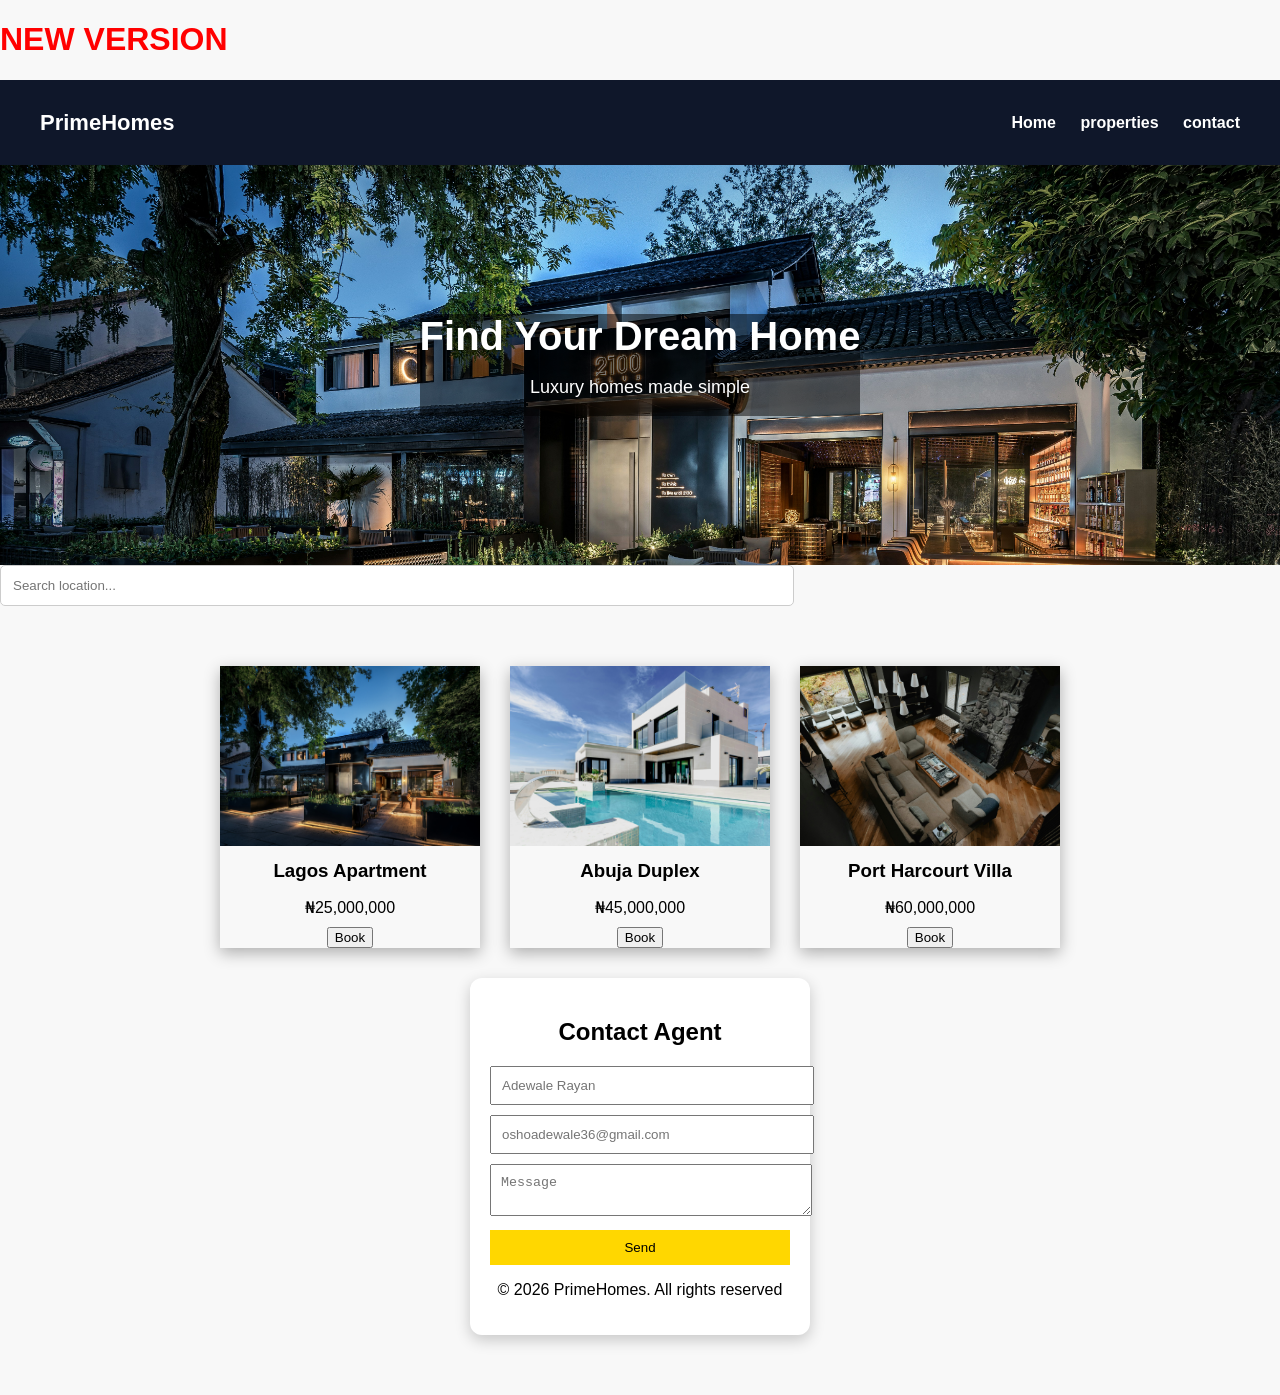
==== index.html @ bd3df858 "Update index.html" ====
<!DOCTYPE html>
<html lang="en">
<head>
  <meta charset="UTF-8">
  <meta name="viewport" content="width=device-width, initial-scale=1.0">
  <title>Prime Homes</title>
 <link rel="stylesheet" href="./styles.css">
</head>

<body>
<h1 style="color:red;">NEW VERSION</h1>
<header>
  <header class="navbar">
    <h1 class="logo">PrimeHomes</h1>
    <nav>
      <a href="#">Home</a>
      <a href="#"Properties">properties</a>
      <a href="#"Contact">contact</a>
    </nav>
</header>

<section class="hero">
  <div class="overlay">
  <h2>Find Your Dream Home</h2>
  <p>Luxury homes made simple</p>
  </div>
</section>

<section class="search">
  <input type="text" id="search" placeholder="Search location..." onkeyup="searchProperty()">
</section>
<div class="main-section">
  <div class="properties" id="properties">
  <div class="property-card"data-location="lagos">
    <img src="images/house1.jpg" alt="house">
    <h3>Lagos Apartment</h3>
    <p>₦25,000,000</p>
    <button onclick="bookProperty('Lagos Apartment')">Book</button>
  </div>

  <div class="property-card" data-location="abuja">
    <img src="images/house2.jpg" alt="house">
    <h3>Abuja Duplex</h3>
    <p>₦45,000,000</p>
    <button onclick="bookProperty('Abuja Duplex')">Book</button>
  </div>

  <div class="property-card" data-location="ph">
    <img src="images/house3.jpg" alt="house">
    <h3>Port Harcourt Villa</h3>
    <p>₦60,000,000</p>
    <button onclick="bookProperty('PH Villa')">Book</button>
  </div>

  
<div class="contact" id="contact">
  <h2>Contact Agent</h2>
  <form>
    <input type="text" placeholder="Adewale Rayan" required>
    <input type="email" placeholder="oshoadewale36@gmail.com" required>
    <textarea placeholder="Message"></textarea>
    <button>Send</button>
  </form
<footer>
  <p>© 2026 PrimeHomes. All rights reserved</p>
</footer>

</body>
</html>
---- styles.css ----
body {
  margin: 0;
  font-family: Arial, sans-serif;
  background: #f8f8f8;
}
.navbar {
  display: flex;
  justify-content: space-between;
  align-items: center;
  padding: 15px 40px;
  background: #0f172a;
  color: white;
  position: sticky;
  top: 0;
}

.navbar a {
  color: white;
  margin-left: 20px;
  text-decoration: none;
  font-weight: bold;
}
.navbar a:hover {
  color: gold;
}
.logo {
  font-size: 22px;
}
.hero {
  background: url('images/house1.jpg') center/cover no-repeat ;
  height: 400px;
  position: relative;
  display: flex;
  flex-direction: column;
  justify-content: center;
  align-items: center;
  color: white;
  text-align: center;
}

.hero h2 {
  font-size: 40px;
  margin: 0;
}

.hero p {
  font-size: 18px;
}
.hero img {
  width: 100%;
  height: 400px;
  object-fit: cover;
}
.overlay {
  background: rgba(0,0,0,0.5);
  height: 100%
  display: flex;
  flex-direction: column;
  justify-content: center;
  align-item: center;
  color: white;
}
  
/* SEARCH */
.search {
  margin-bottom: 30px;
}

.search input {
  width: 60%;
  padding: 12px;
  border: 1px solid #ccc;
  border-radius: 5px;
}
.properties {
  display: flex;
  justify-content: center;
  gap: 30px;
  flex-wrap: wrap;
  
}
.property {
  background: white;
  border-radius: 10px;
  overflow: hidden;
  width: 300px;
  box-shadow: 0 4px 10px rgba(0,0,0,0.1);
  transition: 0.3s;
}
.property:hover {
  transfrom: scale(1.05);
}
.property img {
  width: 100px;
  height: 200px;
  object-fit: cover;
}
.property h3 {
  padding: 10px;
}


/* CONTACT */
.contact {
  background: white;
  padding: 40px;
  text-align: center;
}
.contact from {
  max-width: 400px;
  margin: auto;
  display: flex;
  flex-direction: column;
  gap: 10px;
}
.contact input,
.contact textarea {
  width: 100%;
  padding:10px;
  margin-bottom: 10px;
}
.contact button {
  width: 100%;
  padding: 10px;
  background: gold;
  border: none;
}
.properties {
  display: flex;
  justify-content: center;
  gap: 30px;
  flex-wrap: wrap;
}
.property-card {
  width: 260px;
  background: #1e2a38
  border-radius: 12px;
  overflow: hidden;
  text-align: center;
  transition: transform 0.3s  ease;
}
.property-card:hover {
  transform: transform 0.3s ease;
}
.property-card {
  box-shadow: 0 5px 15px rgba(0,0,0,0.3);
}
.property-card img {
  width: 100%;
  height: 180px;
  object-fit: cover;
}
.property-card h3 {
  margin: 10px 0;
}
.property-card p {
  margin-bottom: 10px;
}
.proerty-card button {
  background: gold;
  border: none;
  padding: 12px;
  width: 100%;
  cursor: pointer;
  font-weuight: bold;
  transition: 0.3s;
}
.property-card button:hover {
  background: orange;
}
.main-section {
  display: flex;
  justify-content: center;
  align-item: flex-start;
  gap: 50px;
  margin: 60px auto;
  max-width: 1200px;
}
.contact {
  background: #ffffff;
  padding: 20px;
  border-radius: 12px;
  width: 300px;
  box-shadow: 0 5px 15px rgba(0,0,0,0.2);
}
.footer {
  text-align: center;
  padding: 20px;
  background: #0f172a;
  color: white;
  margin-top: 40px;
}
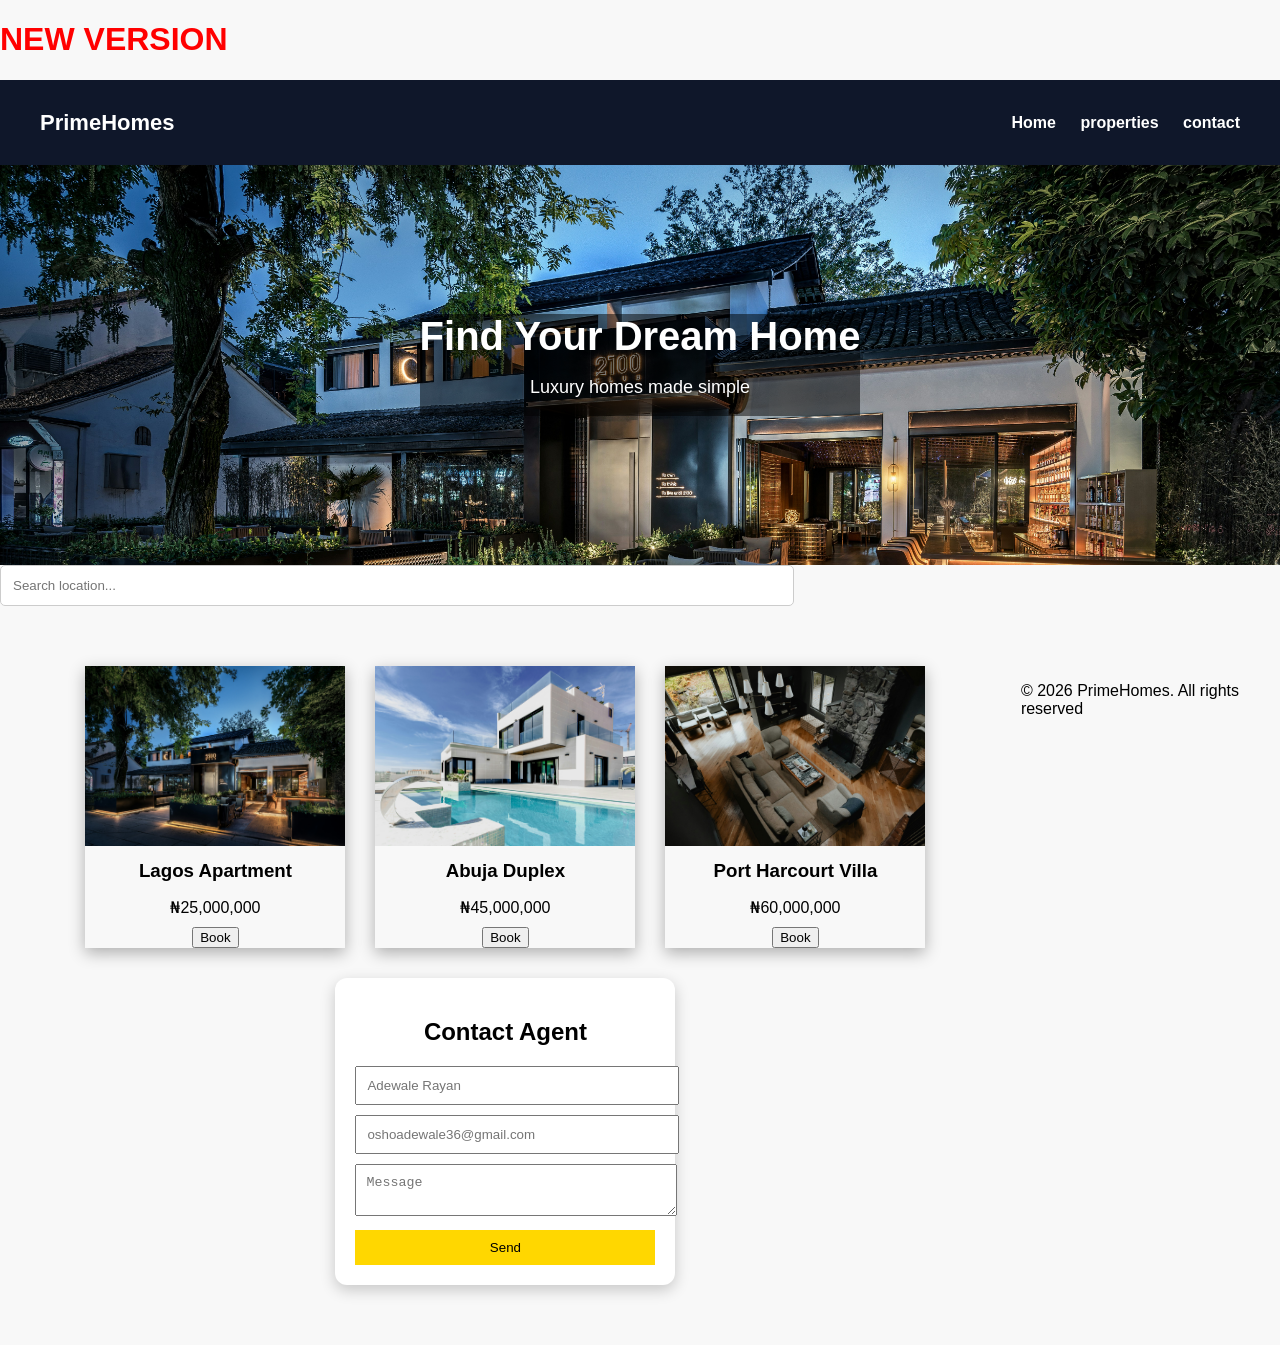
==== commit 43a90160: "Update index.html to new version" ====
--- a/index.html
+++ b/index.html
@@ -29,7 +29,7 @@
 <section class="search">
   <input type="text" id="search" placeholder="Search location..." onkeyup="searchProperty()">
 </section>
-<div class="main-section">
+  <div class="main-section">
   <div class="properties" id="properties">
   <div class="property-card"data-location="lagos">
     <img src="images/house1.jpg" alt="house">
@@ -55,12 +55,12 @@
   
 <div class="contact" id="contact">
   <h2>Contact Agent</h2>
-  <form>
     <input type="text" placeholder="Adewale Rayan" required>
     <input type="email" placeholder="oshoadewale36@gmail.com" required>
     <textarea placeholder="Message"></textarea>
     <button>Send</button>
-  </form
+</div>
+  </div>
 <footer>
   <p>© 2026 PrimeHomes. All rights reserved</p>
 </footer>
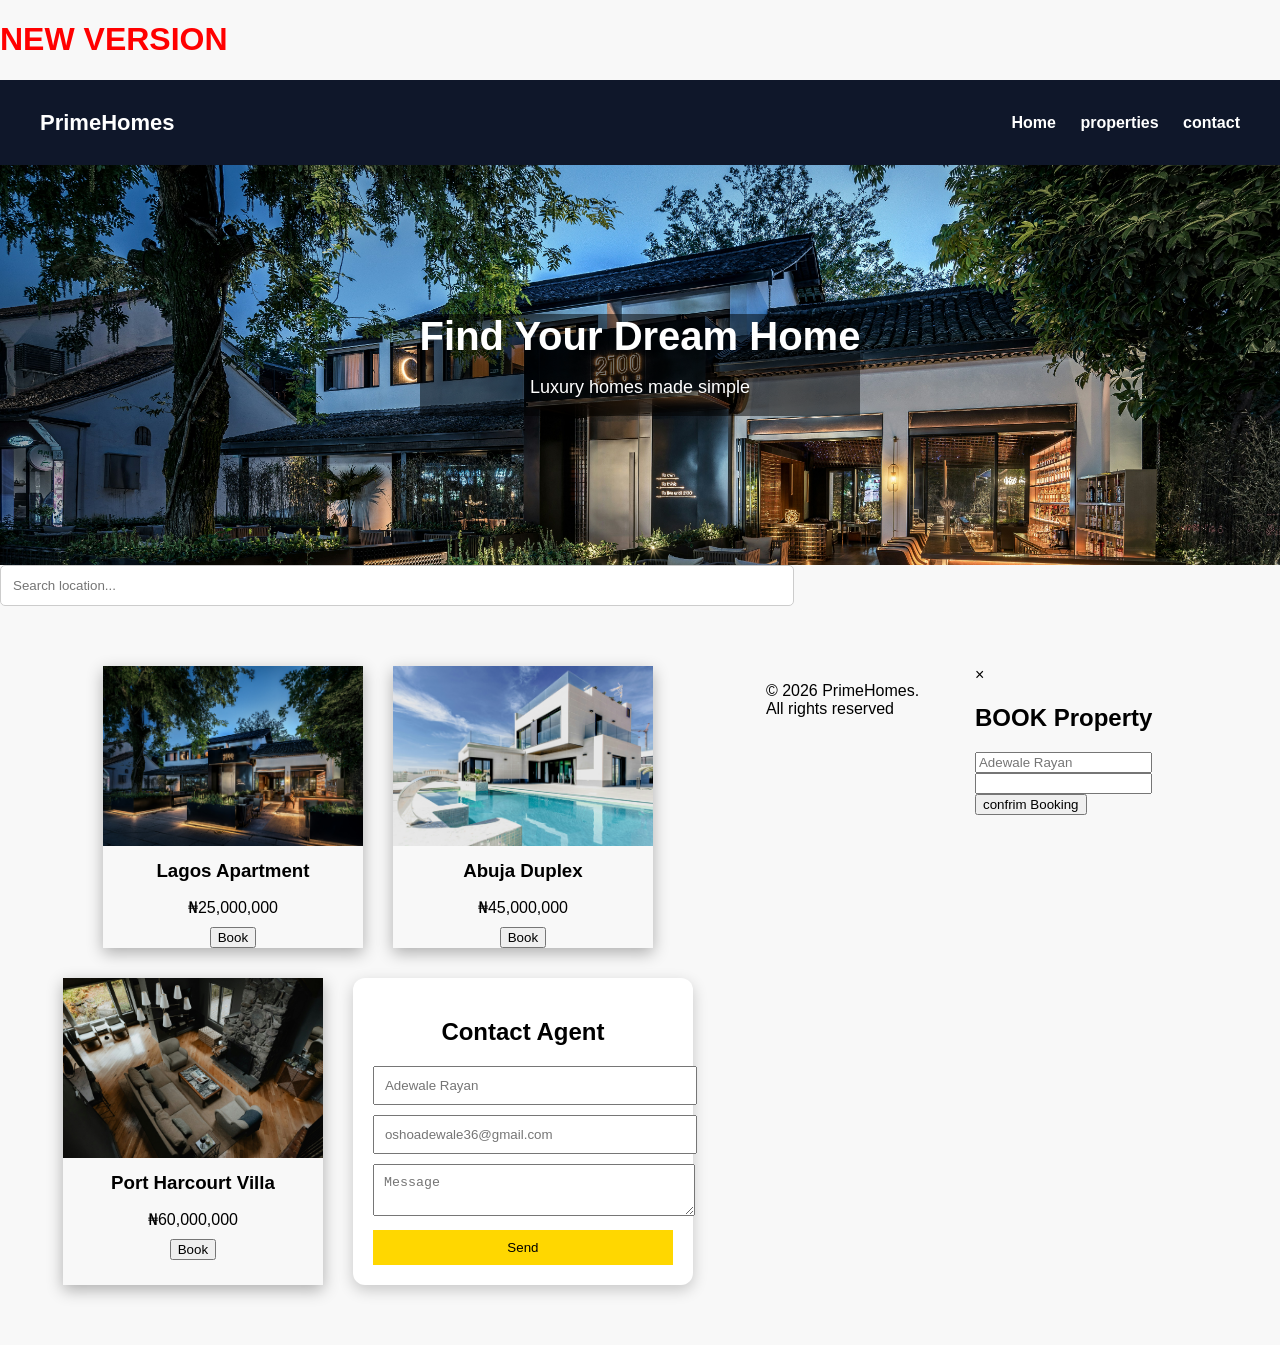
==== commit 8399f531: "Update index.html" ====
--- a/index.html
+++ b/index.html
@@ -51,9 +51,7 @@
     <p>₦60,000,000</p>
     <button onclick="bookProperty('PH Villa')">Book</button>
   </div>
-
-  
-<div class="contact" id="contact">
+  <div class="contact">
   <h2>Contact Agent</h2>
     <input type="text" placeholder="Adewale Rayan" required>
     <input type="email" placeholder="oshoadewale36@gmail.com" required>
@@ -64,6 +62,16 @@
 <footer>
   <p>© 2026 PrimeHomes. All rights reserved</p>
 </footer>
+    <div id="bookingModel" class="modal">
+      <div class="modal-content">
+        <span onlick="closeModal()" class="close">&times;</span>
+        <h2>BOOK Property</h2>
+        <input type="text" id="clientname" placeholder="Adewale Rayan"
+          <input type="email" id="clientname" placeholder="oshoadewale36@gmail.com">
+        <input type="text" id="propertyName" readonly>
+        <button onclick="submi tBooking()">confrim Booking</button>
+      </div>
+    </div>
 
 </body>
 </html>
--- a/styles.css
+++ b/styles.css
@@ -1,3 +1,29 @@
+/* MOBILE RESPONSIVE */
+@media (max-width: 768px) {
+  .main-section {
+    flex-direction: column;
+    padding: 20px;
+  }
+  .properties {
+    grid-template-columns: 1fr;
+  }
+  .hero {
+    height: 200px;
+    text-align: center;
+  }
+  .hero h2 {
+    front-size: 24px;
+  }
+  .navbar {
+    flex-direction: column;
+    align-items: center;
+    gap: 10px;
+  }
+  .contact {
+    width: 100%;
+  }
+}
+
 body {
   margin: 0;
   font-family: Arial, sans-serif;
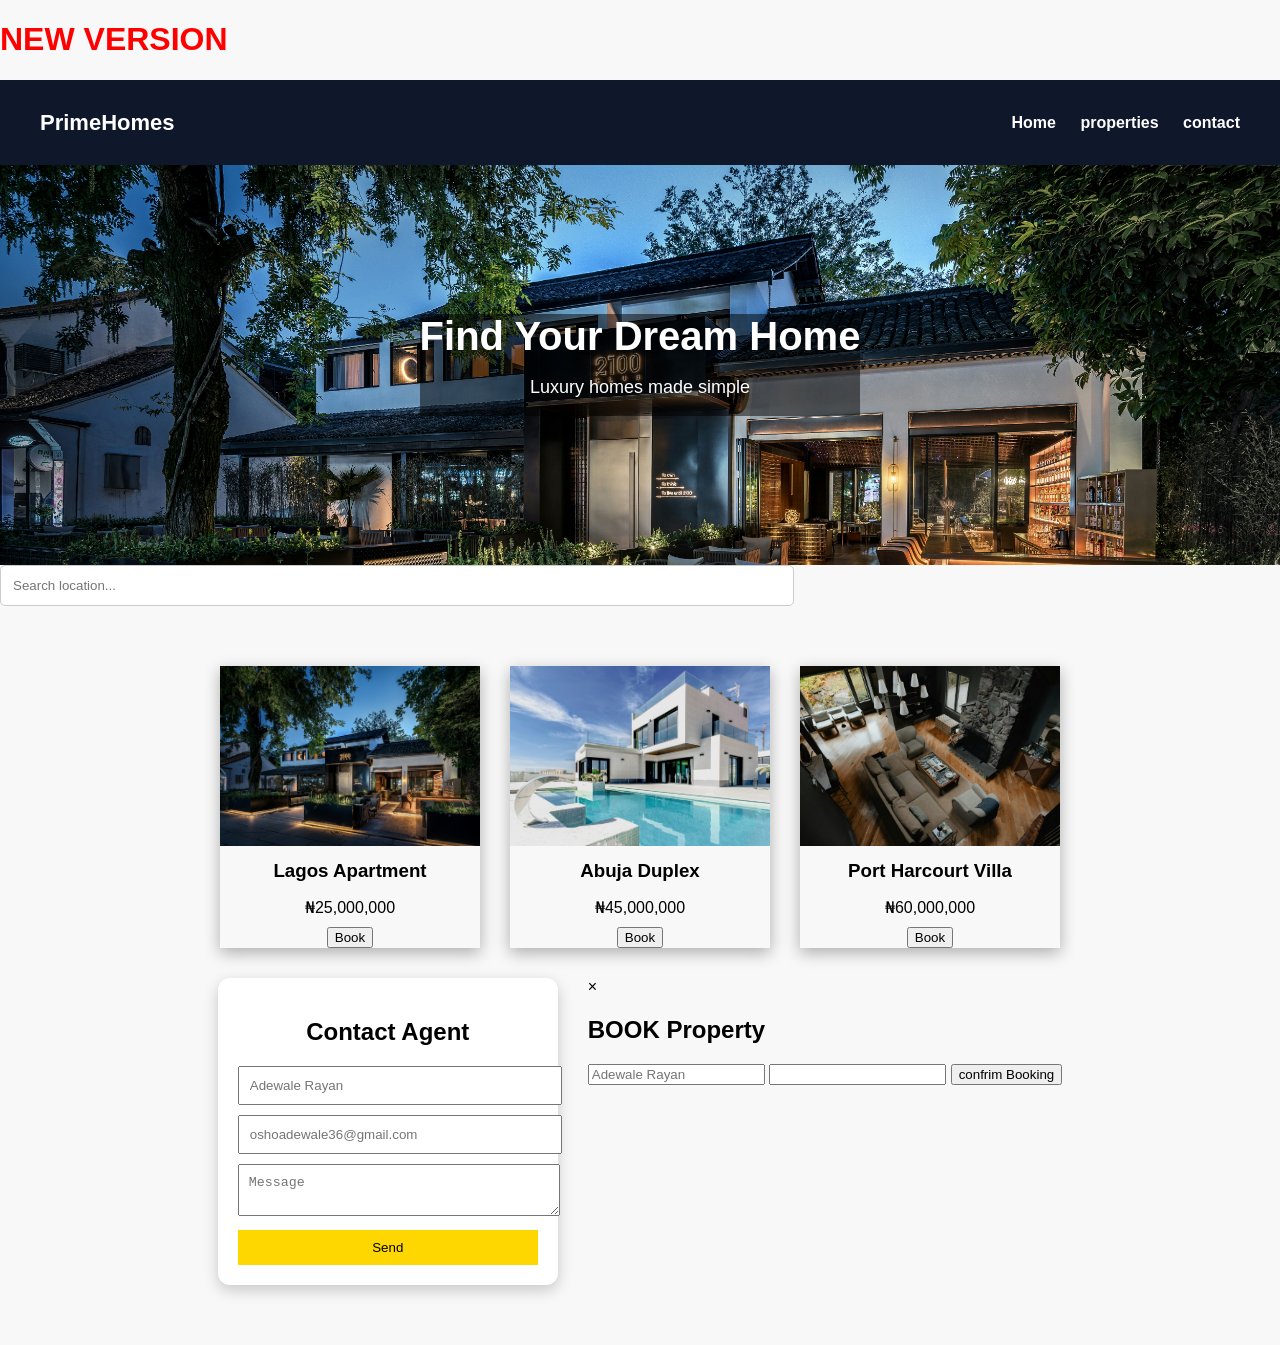
==== commit b1222f02: "Update index.html" ====
--- a/index.html
+++ b/index.html
@@ -58,10 +58,6 @@
     <textarea placeholder="Message"></textarea>
     <button>Send</button>
 </div>
-  </div>
-<footer>
-  <p>© 2026 PrimeHomes. All rights reserved</p>
-</footer>
     <div id="bookingModel" class="modal">
       <div class="modal-content">
         <span onlick="closeModal()" class="close">&times;</span>
@@ -72,6 +68,9 @@
         <button onclick="submi tBooking()">confrim Booking</button>
       </div>
     </div>
-
+<script src="script.js"></script<footer>
+  <p>© 2026 PrimeHomes. All rights reserved</p>
+</footer>>
+    
 </body>
 </html>
--- a/styles.css
+++ b/styles.css
@@ -216,3 +216,22 @@
   color: white;
   margin-top: 40px;
 }
+.Modal {
+  display: none;
+  position: fixed;
+  top: 0;
+  left: 0;
+  width: 100%;
+  height: 100%;
+  background: rgba(0,0,0,0.7)'
+  justify-content: center;
+align-items: center;
+}
+.modal-content {
+  background: #1e293b
+  padding: 20px 
+  border-radius: 12px
+}
+.close {
+  cursor: pointer;
+}
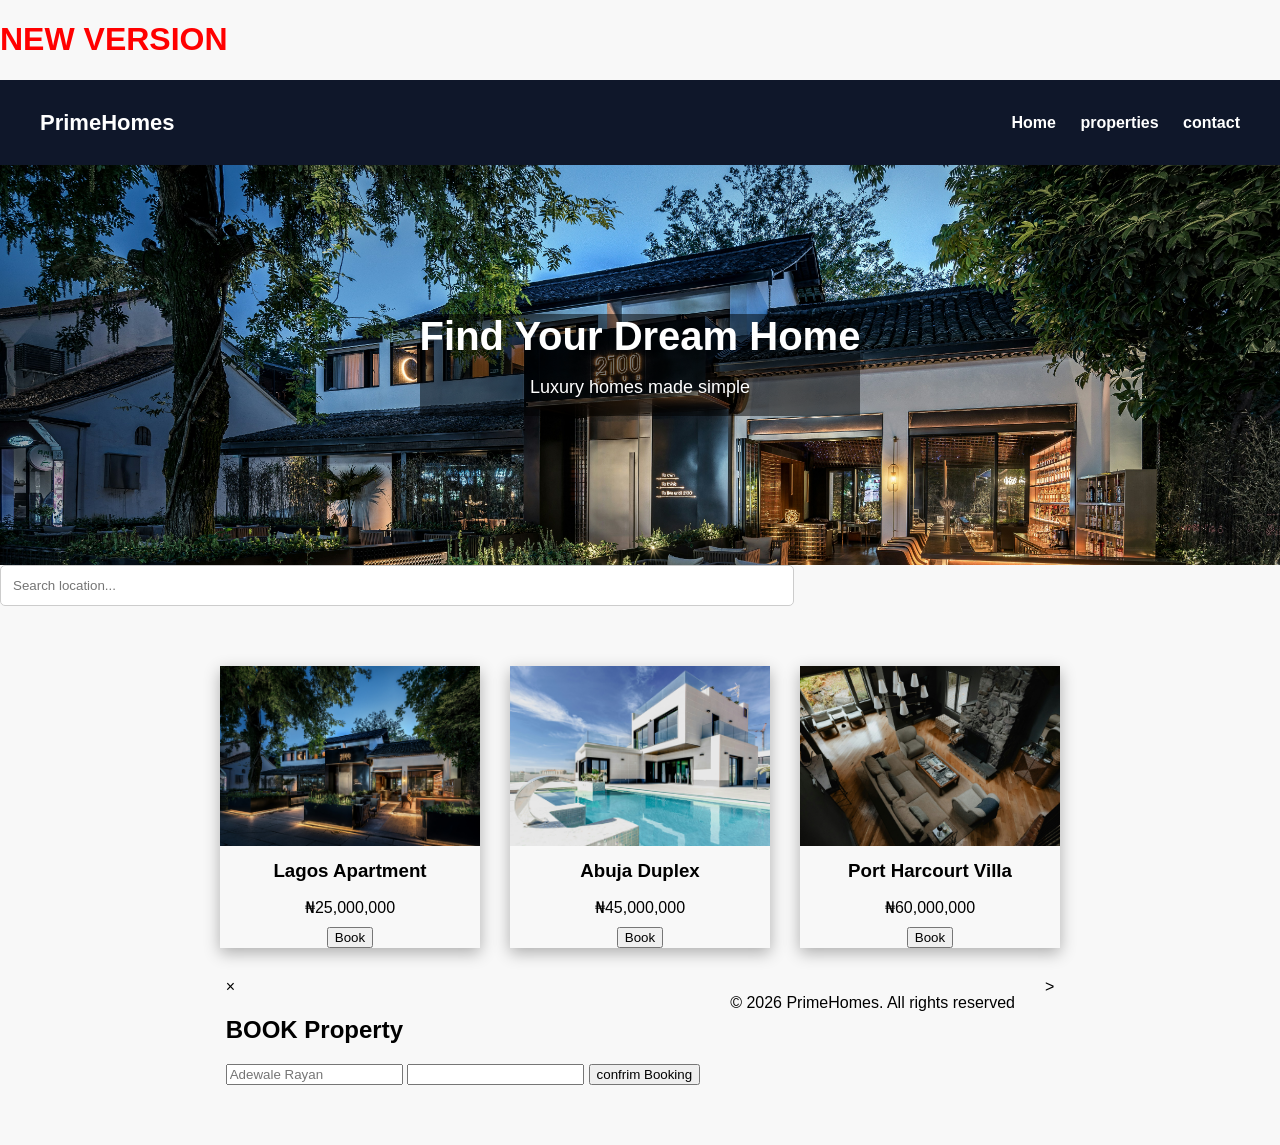
==== commit f4f793a1: "Update index.html" ====
--- a/index.html
+++ b/index.html
@@ -51,13 +51,6 @@
     <p>₦60,000,000</p>
     <button onclick="bookProperty('PH Villa')">Book</button>
   </div>
-  <div class="contact">
-  <h2>Contact Agent</h2>
-    <input type="text" placeholder="Adewale Rayan" required>
-    <input type="email" placeholder="oshoadewale36@gmail.com" required>
-    <textarea placeholder="Message"></textarea>
-    <button>Send</button>
-</div>
     <div id="bookingModel" class="modal">
       <div class="modal-content">
         <span onlick="closeModal()" class="close">&times;</span>
@@ -68,7 +61,8 @@
         <button onclick="submi tBooking()">confrim Booking</button>
       </div>
     </div>
-<script src="script.js"></script<footer>
+<script src="script.js"></script>
+    <footer>
   <p>© 2026 PrimeHomes. All rights reserved</p>
 </footer>>
     
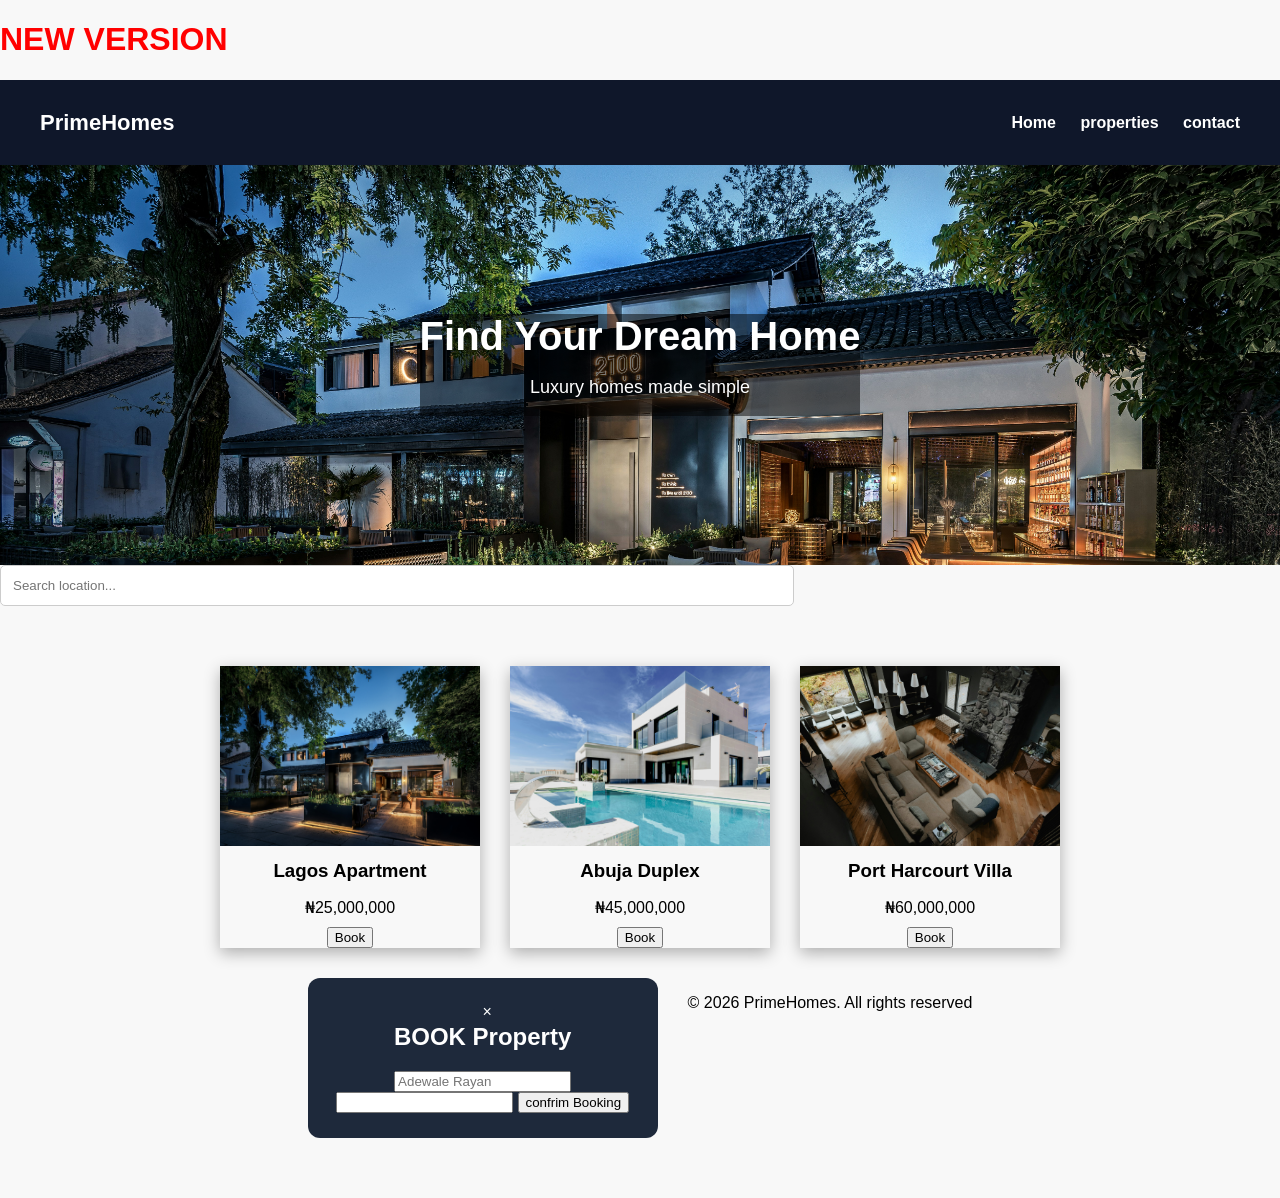
==== commit 2b2bcbce: "Update index.html" ====
--- a/index.html
+++ b/index.html
@@ -51,6 +51,7 @@
     <p>₦60,000,000</p>
     <button onclick="bookProperty('PH Villa')">Book</button>
   </div>
+    
     <div id="bookingModel" class="modal">
       <div class="modal-content">
         <span onlick="closeModal()" class="close">&times;</span>
@@ -64,7 +65,7 @@
 <script src="script.js"></script>
     <footer>
   <p>© 2026 PrimeHomes. All rights reserved</p>
-</footer>>
+</footer>
     
 </body>
 </html>
--- a/styles.css
+++ b/styles.css
@@ -219,19 +219,25 @@
 .Modal {
   display: none;
   position: fixed;
+  z-index: 1000;
+  left: 0;
   top: 0;
-  left: 0;
   width: 100%;
   height: 100%;
-  background: rgba(0,0,0,0.7)'
-  justify-content: center;
-align-items: center;
+  background: rgba(0,0,0,0.7);
 }
 .modal-content {
-  background: #1e293b
-  padding: 20px 
-  border-radius: 12px
+  background: #1e293b;
+  padding: 25px; 
+  border-radius: 12px;
+  width: 300px;
+  text-align: center;
+  color: white;
 }
 .close {
+  position: absolute;
+  right: 20px
+  top: 10px;
+  font-size: 20px
   cursor: pointer;
 }
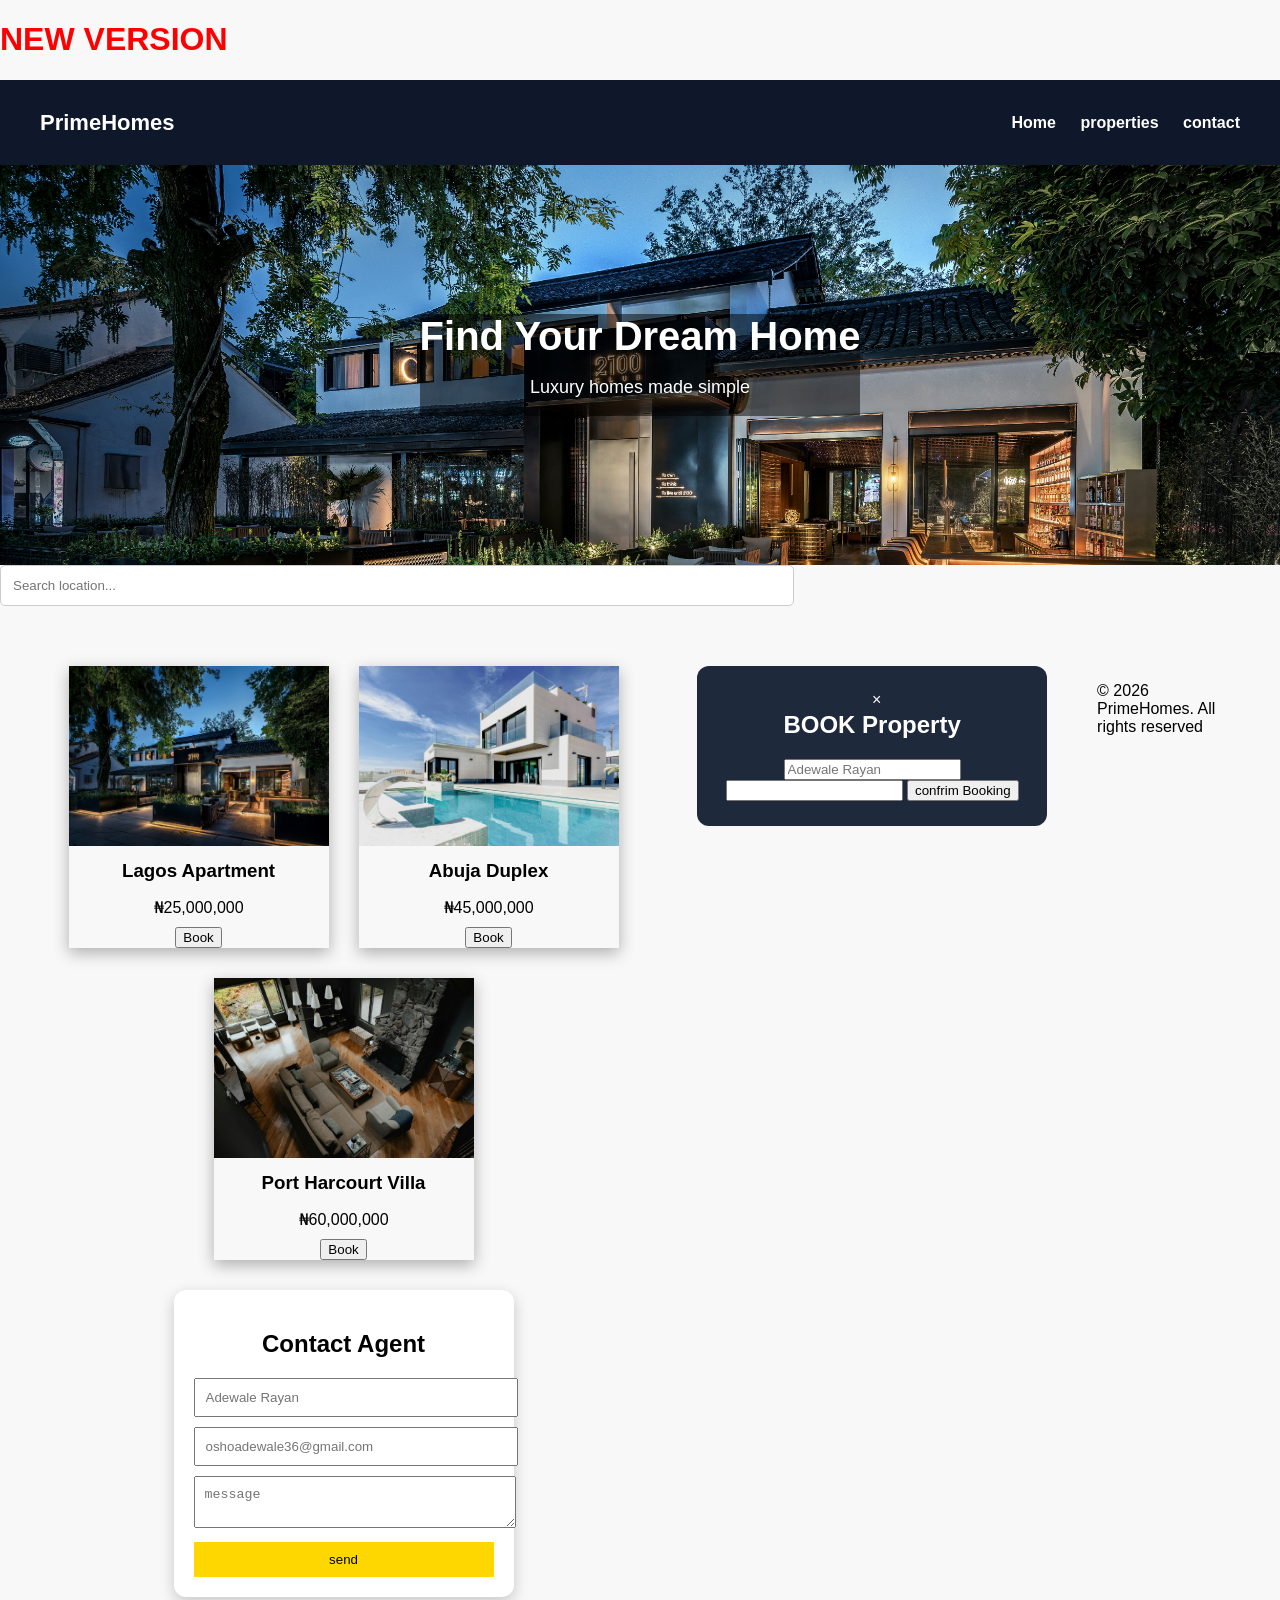
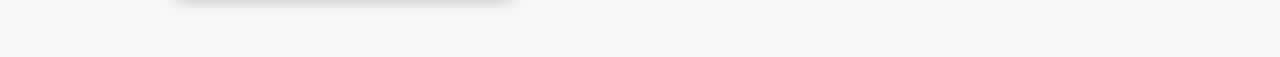
==== commit 8dd6558f: "Update index.html" ====
--- a/index.html
+++ b/index.html
@@ -51,7 +51,14 @@
     <p>₦60,000,000</p>
     <button onclick="bookProperty('PH Villa')">Book</button>
   </div>
-    
+    <div class="contact">
+      <h2>Contact Agent</h2>
+      <input type="text" placeholder="Adewale Rayan">
+      <input type="email" placeholder="oshoadewale36@gmail.com">
+      <textarea placeholder="message"></textarea>
+      <button>send</button>
+    </div>
+  </div>
     <div id="bookingModel" class="modal">
       <div class="modal-content">
         <span onlick="closeModal()" class="close">&times;</span>
